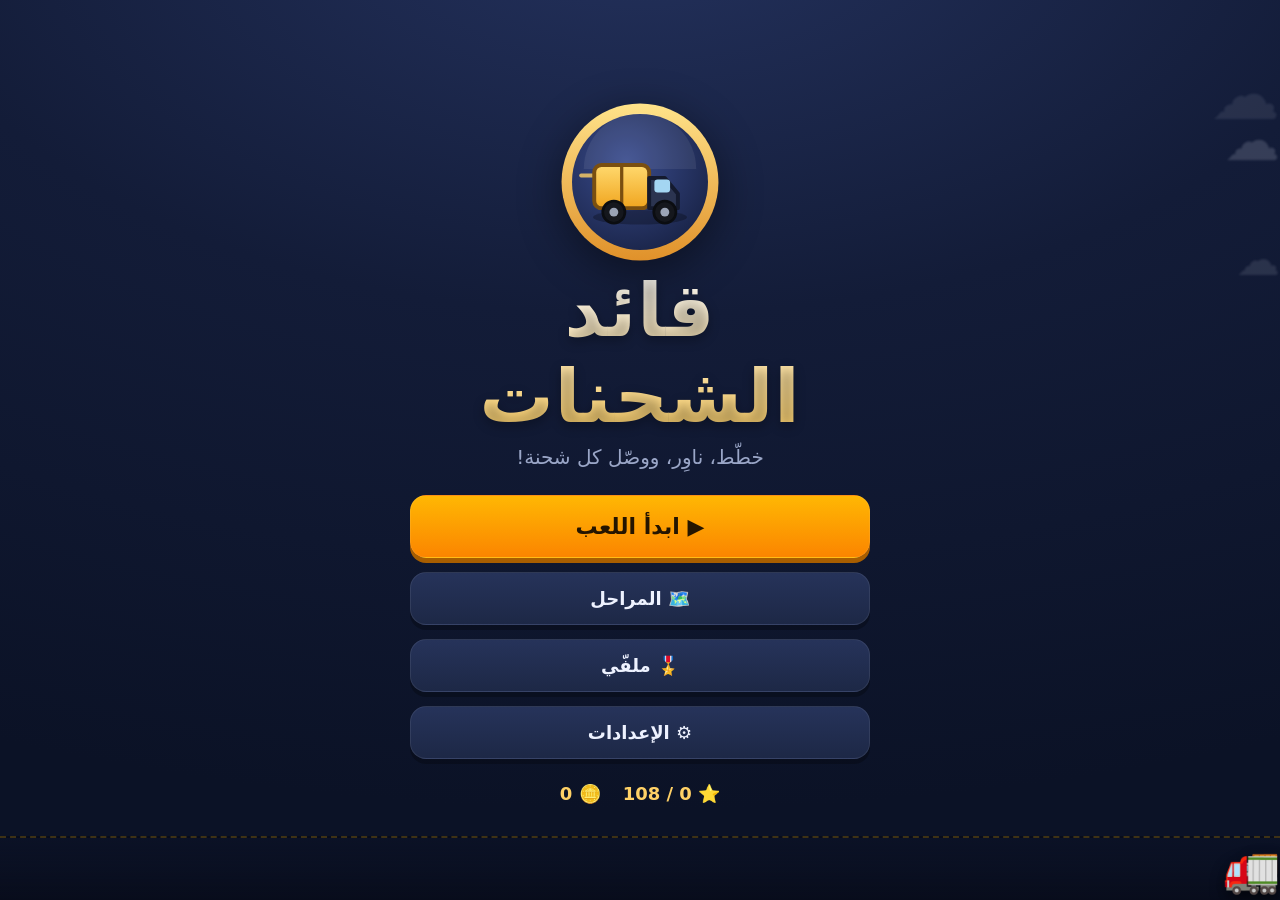
==== index.html @ 73d17e8c "Animate trucks entering garage interior" ====
<!DOCTYPE html>
<html lang="ar" dir="rtl">
<head>
  <meta charset="UTF-8" />
  <meta name="viewport" content="width=device-width, initial-scale=1.0, viewport-fit=cover" />
  <title>قائد الشحنات — Cargo Commander</title>
  <link rel="stylesheet" href="style.css?v=42" />

  <!-- ============================================================
       إحصاءات GoatCounter (زوّار + أحداث اللاعبين) — بدون كوكيز، بدون بيانات شخصية.
       خطوة يدوية واحدة: سجّل مجاناً في https://www.goatcounter.com/
       ثم استبدل  YOURCODE  أدناه برمز موقعك (مثلاً cargojam) — هذا المكان الوحيد.
       لو تُرك YOURCODE فلن يُرسَل أي شيء (يفشل بصمت، لا يضرّ اللعبة).
       ============================================================ -->
  <script data-goatcounter="https://YOURCODE.goatcounter.com/count"
          async src="//gc.zgo.at/count.js"></script>
</head>
<body>
  <audio id="bgm" src="audio/cargo-jam-theme.mp3" preload="none" loop></audio>
  <div id="app">

  <!-- ===================== MAIN MENU ===================== -->
  <section id="menu" class="screen">
    <div class="menu-fx" aria-hidden="true">
      <span class="cloud c1">☁️</span>
      <span class="cloud c2">☁️</span>
      <span class="cloud c3">☁️</span>
      <span class="float f1">📦</span>
      <span class="float f2">🛢️</span>
      <span class="float f3">🪵</span>
      <span class="float f4">⛓️</span>
      <div class="road">
        <span class="truck t1">🚚</span>
        <span class="truck t2">🚛</span>
      </div>
    </div>
    <div class="menu-card">
      <div class="logo">
        <svg class="logo-emblem" viewBox="0 0 130 130" role="img" aria-label="شعار قائد الشحنات">
          <defs>
            <radialGradient id="lgBg" cx="0.4" cy="0.35" r="0.85"><stop offset="0" stop-color="#3a4c8e"/><stop offset="1" stop-color="#131c3a"/></radialGradient>
            <linearGradient id="lgRing" x1="0" y1="0" x2="0" y2="1"><stop offset="0" stop-color="#ffe38a"/><stop offset="1" stop-color="#e0912a"/></linearGradient>
            <linearGradient id="lgBox" x1="0" y1="0" x2="0" y2="1"><stop offset="0" stop-color="#ffd96e"/><stop offset="1" stop-color="#f0a51f"/></linearGradient>
          </defs>
          <circle cx="65" cy="65" r="60" fill="url(#lgRing)"/>
          <circle cx="65" cy="65" r="52" fill="url(#lgBg)"/>
          <path d="M22 55 a43 43 0 0 1 86 0 z" fill="#ffffff" opacity="0.07"/>
          <ellipse cx="65" cy="92" rx="36" ry="5.5" fill="#000" opacity="0.28"/>
          <g stroke-linejoin="round">
            <line x1="20" y1="60" x2="30" y2="60" stroke="#ffd166" stroke-width="3" stroke-linecap="round" opacity="0.8"/>
            <rect x="30" y="52" width="42" height="33" rx="5.5" fill="url(#lgBox)" stroke="#7a4f10" stroke-width="3"/>
            <line x1="51" y1="53" x2="51" y2="84" stroke="#7a4f10" stroke-width="2.5"/>
            <path d="M72 85 V62 h12 l10 12 v11 z" fill="#2b3450" stroke="#141a2e" stroke-width="3"/>
            <rect x="76" y="63" width="12" height="10" rx="2.5" fill="#a4d6f2"/>
            <circle cx="45" cy="88" r="8.5" fill="#15171d" stroke="#0b0d11" stroke-width="2"/><circle cx="45" cy="88" r="3.4" fill="#9aa3b5"/>
            <circle cx="84" cy="88" r="8.5" fill="#15171d" stroke="#0b0d11" stroke-width="2"/><circle cx="84" cy="88" r="3.4" fill="#9aa3b5"/>
          </g>
        </svg>
      </div>
      <h1 class="title">قائد الشحنات</h1>
      <p class="tagline">خطّط، ناوِر، ووصّل كل شحنة!</p>
      <div class="menu-buttons">
        <button class="btn btn-primary big" id="playBtn">▶ ابدأ اللعب</button>
        <button class="btn" id="levelsBtn">🗺️ المراحل</button>
        <button class="btn" id="profileBtn" data-nav="profile">🎖️ ملفّي</button>
        <button class="btn" id="settingsBtn">⚙️ الإعدادات</button>
      </div>
      <div class="menu-stats" data-nav="profile" title="افتح ملفّي">
        <span id="menuStars">⭐ 0 / 90</span>
        <span id="menuCoins">🪙 0</span>
      </div>
    </div>
  </section>

  <!-- ===================== LEVEL SELECT ===================== -->
  <section id="levels" class="screen hidden">
    <header class="bar">
      <button class="icon-btn" data-nav="menu">‹</button>
      <h2>اختر المرحلة</h2>
      <span class="bar-right" id="levelsStars">⭐ 0</span>
    </header>
    <div class="levels-grid" id="levelsGrid"></div>
  </section>

  <!-- ===================== PROFILE ===================== -->
  <section id="profile" class="screen hidden">
    <header class="bar">
      <button class="icon-btn" data-nav="menu">‹</button>
      <h2>ملفّي</h2>
      <span class="bar-right"></span>
    </header>
    <div class="profile-body">
      <div class="profile-hero">
        <div class="pf-glow"></div>
        <div class="pf-sheen"></div>
        <div class="pf-avatar" id="pfAvatar">🚚</div>
        <div class="pf-id">
          <div class="pf-rank" id="pfRank">مبتدئ الشحن</div>
          <div class="pf-rankbar"><span id="pfRankFill"></span></div>
          <div class="pf-next" id="pfNext"></div>
        </div>
      </div>

      <div class="pf-stats">
        <div class="pf-tile"><span class="pf-ic">⭐</span><b id="pfStars">0</b><small>نجوم</small></div>
        <div class="pf-tile"><span class="pf-ic">🪙</span><b id="pfCoins">0</b><small>عملات</small></div>
        <div class="pf-tile"><span class="pf-ic">🚩</span><b id="pfLevels">0</b><small>مراحل</small></div>
        <div class="pf-tile"><span class="pf-ic">🏅</span><b id="pfPerfect">0</b><small>ثلاث نجوم</small></div>
      </div>

      <div class="pf-section-title">🗺️ إتقان المراحل <span class="pf-badgecount" id="pfMasteryCount"></span></div>
      <div class="pf-mastery" id="pfMastery"></div>

      <div class="pf-section-title">🎖️ الأوسمة <span class="pf-badgecount" id="pfBadgeCount"></span></div>
      <div class="pf-badges" id="pfBadges"></div>
    </div>
  </section>

  <!-- ===================== SETTINGS ===================== -->
  <section id="settings" class="screen hidden">
    <header class="bar">
      <button class="icon-btn" data-nav="menu">‹</button>
      <h2>الإعدادات</h2>
      <span class="bar-right"></span>
    </header>
    <div class="settings-body">
      <label class="toggle"><span>🔊 المؤثرات الصوتية</span><input type="checkbox" id="sfxToggle" checked></label>
      <label class="toggle"><span>🎵 الموسيقى</span><input type="checkbox" id="musicToggle" checked></label>
      <button class="btn danger" id="resetBtn">↺ إعادة ضبط التقدّم</button>
      <p class="hint-text">اللعبة تحفظ تقدّمك تلقائياً على هذا الجهاز.</p>
    </div>
  </section>

  <!-- ===================== GAME ===================== -->
  <section id="game" class="screen hidden">
    <header id="topbar">
      <div class="ctrl-cluster">
        <button class="icon-btn" id="pauseBtn" aria-label="إيقاف مؤقّت"><svg class="btn-ic" viewBox="0 0 24 24"><rect x="7" y="5" width="4" height="14" rx="1.6"/><rect x="13" y="5" width="4" height="14" rx="1.6"/></svg></button>
        <button class="icon-btn" id="restartBtn" aria-label="إعادة المرحلة"><svg class="btn-ic stroke" viewBox="0 0 24 24" fill="none" stroke-width="2.3" stroke-linecap="round" stroke-linejoin="round"><path d="M19 12a7 7 0 1 1-2-4.9"/><path d="M19 4v4h-4"/></svg></button>
      </div>
      <div class="stat-card">
        <div class="stat">
          <span class="stat-ic"><svg viewBox="0 0 24 24" fill="none"><path d="M6 3v18" stroke="#ffd166" stroke-width="2.2" stroke-linecap="round"/><path d="M7 4h10.4l-2.1 3.2 2.1 3.3H7z" fill="#ffd166"/></svg></span>
          <span class="stat-text"><span class="stat-label">المرحلة</span><span class="stat-value" id="levelValue">1</span></span>
        </div>
        <div class="stat" id="livesBox">
          <span class="stat-text"><span class="stat-label">القلوب</span><span class="stat-value hearts" id="livesValue"></span></span>
        </div>
        <div class="stat">
          <span class="stat-ic"><svg viewBox="0 0 24 24"><circle cx="12" cy="12" r="9" fill="#ffcf3f" stroke="#c98f16" stroke-width="1.6"/><circle cx="12" cy="12" r="5" fill="none" stroke="#d99f1e" stroke-width="1.4"/><circle cx="9.2" cy="9.2" r="1.5" fill="#fff6d8"/></svg></span>
          <span class="stat-text"><span class="stat-label">العملات</span><span class="stat-value" id="coinsValue">0</span></span>
        </div>
        <div class="stat">
          <span class="stat-ic"><svg viewBox="0 0 24 24"><rect x="2" y="8" width="11" height="8" rx="1.6" fill="#cdd6ea"/><path d="M13 10h4.3l3.2 3.6V16H13z" fill="#9aa6c7"/><rect x="14.3" y="10.8" width="3" height="2.4" rx="0.5" fill="#a4d6f2"/><circle cx="6.2" cy="17" r="2.1" fill="#1b1e2a"/><circle cx="16.8" cy="17" r="2.1" fill="#1b1e2a"/></svg></span>
          <span class="stat-text"><span class="stat-label">المتبقّي</span><span class="stat-value" id="leftValue">0</span></span>
        </div>
      </div>
    </header>
    <div id="stage"><canvas id="board"></canvas></div>
    <footer id="controls" class="tools">
      <button class="tool" id="toolHint" aria-label="تلميح"><span class="tool-ic">💡</span><span class="tool-cost">تلميح</span></button>
      <button class="tool" id="toolRefresh" aria-label="تغيير الطلبات"><span class="tool-ic">🔄</span><span class="tool-cost">🪙25</span></button>
      <button class="tool" id="toolShuffle" aria-label="خلط الساحة"><span class="tool-ic">🔀</span><span class="tool-cost">🪙40</span></button>
      <button class="tool" id="toolEject" aria-label="نقل شاحنة للشارع"><span class="tool-ic">🚀</span><span class="tool-cost">🪙60</span></button>
    </footer>
  </section>

  <!-- ===================== PAUSE OVERLAY ===================== -->
  <div id="pauseOverlay" class="overlay hidden">
    <div class="overlay-card">
      <h1>⏸️ إيقاف مؤقّت</h1>
      <div class="menu-buttons">
        <button class="btn btn-primary" id="resumeBtn">▶ استئناف</button>
        <button class="btn" id="pauseRestartBtn">↻ إعادة المرحلة</button>
        <button class="btn" id="pauseMenuBtn">🏠 القائمة الرئيسية</button>
      </div>
    </div>
  </div>

  <!-- ===================== RESULT OVERLAY ===================== -->
  <div id="resultOverlay" class="overlay hidden">
    <div class="overlay-card">
      <div class="stars" id="resultStars"><span>★</span><span>★</span><span>★</span></div>
      <h1 id="resultTitle">أحسنت!</h1>
      <p id="resultSub"></p>
      <div class="menu-buttons">
        <button class="btn btn-primary" id="nextBtn">▶ التالي</button>
        <button class="btn" id="retryBtn">↻ إعادة</button>
        <button class="btn" id="resultMenuBtn">🏠 القائمة</button>
      </div>
    </div>
  </div>

  <!-- ===================== START (per-level intro) ===================== -->
  <div id="startOverlay" class="overlay hidden">
    <div class="overlay-card">
      <h1 id="startTitle">المرحلة 1</h1>
      <p id="startSub">اسحب الشاحنة المطلوبة إلى رصيف التحميل. الإطار الأخضر = مطلوبة الآن.</p>
      <button class="btn btn-primary big" id="startBtn">ابدأ</button>
    </div>
  </div>

</div>

  <script src="levels.js?v=42"></script>
  <script src="game.js?v=42"></script>
</body>
</html>
---- style.css ----
:root {
  --bg-0:#0e1730; --bg-1:#152b45; --panel:#1d2846; --panel-2:#26335a;
  --off:#39415f;
  --line:rgba(255,255,255,0.08);
  --accent:#ffb703; --accent-2:#fb8500; --accent-d:#241500;
  --text:#eef2ff; --dim:#9aa6c7;
  --good:#2ec27e; --bad:#ff4d5e; --gold:#ffd166;
}
* { box-sizing:border-box; margin:0; padding:0; -webkit-tap-highlight-color:transparent; }
html,body { height:100%; font-family:"Segoe UI",Tahoma,system-ui,sans-serif; color:var(--text); overflow:hidden; user-select:none; }
body { background:radial-gradient(130% 100% at 50% -10%, #24325e 0%, #131c38 45%, #0b1226 100%); }

#app { position:fixed; inset:0; display:flex; align-items:center; justify-content:center; }

/* ---------- screens ---------- */
.screen { position:absolute; inset:0; display:flex; flex-direction:column; align-items:center; justify-content:center; padding:16px; }
.screen.hidden { display:none; }

/* ---------- buttons ---------- */
.btn {
  font-family:inherit; font-size:18px; font-weight:800; color:var(--text);
  background:linear-gradient(180deg,var(--panel-2),var(--panel));
  border:1px solid var(--line); border-radius:16px; padding:15px 22px; cursor:pointer;
  transition:transform .07s ease, filter .15s ease; box-shadow:0 5px 0 rgba(0,0,0,0.25);
}
.btn:hover{ filter:brightness(1.12); }
.btn:active{ transform:translateY(3px); box-shadow:0 2px 0 rgba(0,0,0,0.25); }
.btn-primary{ background:linear-gradient(180deg,var(--accent),var(--accent-2)); color:var(--accent-d); box-shadow:0 5px 0 #a85e00; }
.btn-primary:active{ box-shadow:0 2px 0 #a85e00; }
.btn.big{ font-size:22px; padding:18px 30px; }
.btn-ghost{ background:rgba(255,255,255,0.05); box-shadow:none; }
.btn.danger{ background:linear-gradient(180deg,#e0453a,#b5342b); box-shadow:0 5px 0 #7c231c; }
.icon-btn{ font-size:26px; font-weight:800; background:rgba(255,255,255,0.07); border:1px solid var(--line); color:var(--text);
  width:48px; height:48px; border-radius:14px; cursor:pointer; line-height:1; }
.icon-btn:active{ transform:translateY(2px); }

/* ---------- main menu ---------- */
.menu-card{ position:relative; z-index:2; text-align:center; max-width:460px; width:100%; animation:pop .35s cubic-bezier(.2,1.3,.4,1); }

/* animated ambient backdrop — a living depot behind the title */
.menu-fx{ position:absolute; inset:0; overflow:hidden; pointer-events:none; z-index:0; }
.menu-fx .cloud{ position:absolute; font-size:44px; opacity:.16; filter:blur(1px); animation:drift linear infinite; }
.menu-fx .c1{ top:12%; animation-duration:46s; font-size:56px; }
.menu-fx .c2{ top:26%; animation-duration:64s; animation-delay:-20s; opacity:.11; }
.menu-fx .c3{ top:6%;  animation-duration:80s; animation-delay:-46s; font-size:70px; opacity:.09; }
.menu-fx .float{ position:absolute; bottom:-40px; font-size:30px; opacity:0; animation:rise linear infinite; filter:drop-shadow(0 4px 8px rgba(0,0,0,.4)); }
.menu-fx .f1{ left:14%; animation-duration:15s; }
.menu-fx .f2{ left:38%; animation-duration:19s; animation-delay:-6s; }
.menu-fx .f3{ left:64%; animation-duration:17s; animation-delay:-11s; }
.menu-fx .f4{ left:84%; animation-duration:21s; animation-delay:-3s; }
.menu-fx .road{ position:absolute; left:0; right:0; bottom:0; height:64px;
  background:linear-gradient(180deg, rgba(10,15,32,0) 0%, rgba(10,15,32,.55) 45%, rgba(8,12,26,.85) 100%);
  border-top:2px dashed rgba(255,183,3,.22); }
.menu-fx .truck{ position:absolute; bottom:8px; font-size:40px; filter:drop-shadow(0 6px 8px rgba(0,0,0,.45));
  animation:drive linear infinite; }
.menu-fx .t1{ animation-duration:9s; }
.menu-fx .t2{ animation-duration:13s; animation-delay:-5s; font-size:46px; bottom:4px; }

@keyframes drift{ from{ transform:translateX(-90px); } to{ transform:translateX(calc(100vw + 90px)); } }
@keyframes rise{ 0%{ transform:translateY(0) rotate(0); opacity:0; } 12%{ opacity:.5; } 88%{ opacity:.5; } 100%{ transform:translateY(-82vh) rotate(28deg); opacity:0; } }
@keyframes drive{ from{ transform:translateX(-70px) scaleX(-1); } to{ transform:translateX(calc(100vw + 70px)) scaleX(-1); } }
@media (prefers-reduced-motion:reduce){ .menu-fx{ display:none; } }

.logo{ font-size:clamp(70px,14vw,120px); filter:drop-shadow(0 10px 22px rgba(0,0,0,.45)); }
.logo-emblem{ width:clamp(112px,24vw,170px); height:auto; display:block; margin:0 auto; animation:logofloat 3.8s ease-in-out infinite; }
@keyframes logofloat{ 50%{ transform:translateY(-6px); } }
@media (prefers-reduced-motion:reduce){ .logo-emblem{ animation:none; } }
.title{ font-size:clamp(40px,9vw,74px); font-weight:900; letter-spacing:1px;
  background:linear-gradient(180deg,#fff,#ffd166); -webkit-background-clip:text; background-clip:text; color:transparent;
  text-shadow:0 4px 12px rgba(0,0,0,.3); }
.tagline{ color:var(--dim); font-size:clamp(15px,3.4vw,20px); margin:6px 0 26px; }
.menu-buttons{ display:flex; flex-direction:column; gap:14px; align-items:stretch; }
.menu-stats{ display:flex; justify-content:center; gap:22px; margin-top:24px; color:var(--gold); font-weight:800; font-size:18px; }

/* ---------- top bar (level select / settings) ---------- */
.bar{ display:flex; align-items:center; justify-content:space-between; width:100%; max-width:820px; margin-bottom:18px; gap:12px; }
.bar h2{ font-size:26px; font-weight:900; }
.bar-right{ min-width:48px; text-align:left; color:var(--gold); font-weight:800; }

/* ---------- level select ---------- */
.levels-grid{ display:grid; grid-template-columns:repeat(auto-fill,minmax(96px,1fr)); gap:14px;
  width:100%; max-width:820px; overflow-y:auto; padding:6px; align-content:start; max-height:78vh; }
.lvl{ aspect-ratio:1; border-radius:18px; border:1px solid var(--line); cursor:pointer;
  background:linear-gradient(180deg,var(--panel-2),var(--panel)); box-shadow:0 4px 0 rgba(0,0,0,.25);
  display:flex; flex-direction:column; align-items:center; justify-content:center; gap:4px; position:relative; transition:transform .07s; }
.lvl:active{ transform:translateY(3px); }
.lvl .num{ font-size:28px; font-weight:900; }
.lvl .lvl-stars{ font-size:13px; letter-spacing:1px; color:var(--gold); height:14px; }
.lvl.locked{ filter:grayscale(.7) brightness(.6); cursor:not-allowed; }
.lvl.locked::after{ content:"🔒"; position:absolute; font-size:26px; }
.lvl.locked .num,.lvl.locked .lvl-stars{ opacity:0; }
.lvl.current{ outline:3px solid var(--accent); }
.lvl.test{ border-color:color-mix(in srgb,var(--accent) 55%, var(--line)); background:linear-gradient(180deg,color-mix(in srgb,var(--accent) 12%, var(--panel-2)),var(--panel)); }
.lvl.test .lvl-stars{ font-size:15px; }

/* ---------- profile / player card ---------- */
.menu-stats[data-nav]{ cursor:pointer; transition:filter .15s; }
.menu-stats[data-nav]:hover{ filter:brightness(1.25); }

.profile-body{ width:100%; max-width:600px; max-height:82vh; overflow-y:auto; padding:4px 4px 24px;
  display:flex; flex-direction:column; gap:16px; }

.profile-hero{ position:relative; overflow:hidden; border-radius:24px; padding:20px 22px; display:flex; align-items:center; gap:18px;
  background:linear-gradient(135deg,#2b3670,#1a2247 70%);
  border:1px solid rgba(255,209,102,.28);
  box-shadow:0 14px 44px rgba(0,0,0,.45), inset 0 1px 0 rgba(255,255,255,.07);
  animation:pop .35s cubic-bezier(.2,1.3,.4,1); }
.pf-glow{ position:absolute; inset:0; pointer-events:none;
  background:radial-gradient(140px 140px at 16% 22%, rgba(255,183,3,.28), transparent 68%); }
.pf-sheen{ position:absolute; top:-60%; bottom:-60%; width:60px; left:-80px; pointer-events:none;
  background:linear-gradient(90deg, transparent, rgba(255,255,255,.14), transparent);
  transform:skewX(-18deg); animation:sheen 5.5s ease-in-out infinite; }
@keyframes sheen{ 0%,100%{ left:-80px; } 55%,100%{ left:120%; } }

.pf-avatar{ position:relative; z-index:1; flex:none; width:82px; height:82px; border-radius:50%;
  display:flex; align-items:center; justify-content:center; font-size:44px;
  background:radial-gradient(circle at 34% 28%, #3d4d8c, #1c2448);
  border:3px solid var(--gold);
  box-shadow:0 0 26px rgba(255,209,102,.42), inset 0 2px 8px rgba(0,0,0,.45);
  animation:bobble 3.2s ease-in-out infinite; }
@keyframes bobble{ 50%{ transform:translateY(-5px); } }
.pf-id{ position:relative; z-index:1; flex:1; min-width:0; }
.pf-rank{ font-size:clamp(20px,5.4vw,27px); font-weight:900; line-height:1.15;
  background:linear-gradient(180deg,#fff,#ffd166); -webkit-background-clip:text; background-clip:text; color:transparent; }
.pf-rankbar{ height:11px; border-radius:7px; background:rgba(0,0,0,.38); margin:11px 0 7px; overflow:hidden;
  box-shadow:inset 0 1px 3px rgba(0,0,0,.4); }
.pf-rankbar span{ display:block; height:100%; width:0; border-radius:7px;
  background:linear-gradient(90deg,var(--accent-2),var(--gold));
  box-shadow:0 0 12px rgba(255,209,102,.7); transition:width .7s cubic-bezier(.2,1,.3,1); }
.pf-next{ font-size:13px; color:var(--dim); }

.pf-stats{ display:grid; grid-template-columns:repeat(4,1fr); gap:10px; }
.pf-tile{ background:linear-gradient(180deg,var(--panel-2),var(--panel)); border:1px solid var(--line);
  border-radius:16px; padding:13px 4px; text-align:center; box-shadow:0 4px 0 rgba(0,0,0,.22); }
.pf-tile .pf-ic{ font-size:23px; display:block; line-height:1; }
.pf-tile b{ display:block; font-size:24px; font-weight:900; margin-top:3px; }
.pf-tile small{ color:var(--dim); font-size:11px; }

.pf-section-title{ font-size:16px; font-weight:800; color:var(--gold); margin:2px 2px -4px;
  display:flex; align-items:center; gap:8px; }
.pf-badgecount{ color:var(--dim); font-size:13px; font-weight:700; }

.pf-mastery{ display:grid; grid-template-columns:repeat(10,1fr); gap:5px; }
.pf-cell{ aspect-ratio:1; border-radius:7px; display:flex; align-items:center; justify-content:center;
  font-size:11px; font-weight:800; background:var(--off); color:var(--dim); border:1px solid var(--line); }
.pf-cell.locked{ opacity:.32; }
.pf-cell.open{ background:var(--panel-2); color:var(--text); }
.pf-cell.s1{ background:linear-gradient(180deg,#cd8944,#9c5f27); color:#fff; font-size:9px; letter-spacing:-1px; }
.pf-cell.s2{ background:linear-gradient(180deg,#cbd4df,#8a97ab); color:#1c2338; font-size:9px; letter-spacing:-1px; }
.pf-cell.s3{ background:linear-gradient(180deg,#ffd94a,#f0a713); color:#5a3b00; font-size:9px; letter-spacing:-1px;
  box-shadow:0 0 10px rgba(255,209,102,.55); }

.pf-badges{ display:grid; grid-template-columns:repeat(auto-fill,minmax(98px,1fr)); gap:10px; }
.pf-badge{ text-align:center; border-radius:16px; padding:14px 8px; border:1px solid var(--line);
  background:var(--panel); filter:grayscale(.85) brightness(.68); opacity:.72; }
.pf-badge.got{ filter:none; opacity:1;
  background:linear-gradient(180deg,color-mix(in srgb,var(--gold) 12%,var(--panel-2)),var(--panel));
  border-color:rgba(255,209,102,.42); box-shadow:0 6px 20px rgba(255,183,3,.16), inset 0 1px 0 rgba(255,255,255,.06); }
.pf-badge .pf-b-ic{ font-size:34px; display:block; line-height:1; }
.pf-badge.got .pf-b-ic{ filter:drop-shadow(0 3px 9px rgba(255,183,3,.5)); animation:badgePop .45s backwards; }
.pf-badge b{ display:block; font-size:13px; margin-top:7px; }
.pf-badge small{ display:block; color:var(--dim); font-size:10.5px; margin-top:3px; line-height:1.35; }
@keyframes badgePop{ from{ transform:scale(0) rotate(-30deg); } }

/* ---------- settings ---------- */
.settings-body{ width:100%; max-width:460px; display:flex; flex-direction:column; gap:16px; }
.toggle{ display:flex; align-items:center; justify-content:space-between; background:var(--panel); border:1px solid var(--line);
  border-radius:14px; padding:16px 18px; font-size:18px; font-weight:700; cursor:pointer; }
.toggle input{ width:52px; height:30px; -webkit-appearance:none; appearance:none; background:var(--off); border-radius:20px; position:relative; cursor:pointer; outline:none; }
.toggle input:checked{ background:var(--good); }
.toggle input::before{ content:""; position:absolute; width:24px; height:24px; border-radius:50%; background:#fff; top:3px; right:3px; transition:.2s; }
.toggle input:checked::before{ right:25px; }
.hint-text{ color:var(--dim); font-size:14px; text-align:center; }

/* ---------- game screen ---------- */
#game{ padding:10px; gap:10px; justify-content:flex-start; }
#topbar{ display:flex; align-items:center; gap:8px; width:100%; max-width:980px; }
.ctrl-cluster{ display:flex; gap:6px; flex:none; }
.stat-card{ flex:1; display:flex; align-items:stretch; overflow:hidden;
  background:linear-gradient(180deg,var(--panel-2),var(--panel)); border:1px solid var(--line);
  border-radius:14px; box-shadow:0 4px 0 rgba(0,0,0,.22); }
.stat{ flex:1; display:flex; align-items:center; justify-content:center; gap:8px; padding:8px 6px; }
.stat + .stat{ border-inline-start:1px solid var(--line); }
.stat-ic{ flex:none; width:24px; height:24px; }
.stat-ic svg{ width:100%; height:100%; display:block; }
.stat-text{ display:flex; flex-direction:column; align-items:flex-start; line-height:1.1; min-width:0; }
.stat-label{ font-size:11px; color:var(--dim); white-space:nowrap; }
.stat-value{ font-size:21px; font-weight:900; white-space:nowrap; }
.stat-value.hearts{ display:flex; gap:2px; align-items:center; }
.hrt{ width:18px; height:18px; }
.hrt path{ fill:var(--bad); }
.hrt.empty path{ fill:#39415f; }
.hearts .hx{ font-size:18px; font-weight:900; }
#livesBox.low .hrt path{ animation:heartpulse .7s ease-in-out infinite; }
@keyframes heartpulse{ 50%{ opacity:.35; } }
.btn-ic{ width:24px; height:24px; fill:var(--text); }
.btn-ic.stroke{ fill:none; stroke:var(--text); }
.icon-btn{ display:flex; align-items:center; justify-content:center; }
#timerBox.warning .stat-value{ color:var(--bad); }
#stage{ flex:1; width:100%; display:flex; align-items:center; justify-content:center; min-height:0; }
#board{ border-radius:20px; box-shadow:0 18px 50px rgba(0,0,0,.5); touch-action:none; max-width:100%; max-height:100%; }
#controls{ display:flex; gap:10px; width:100%; max-width:520px; justify-content:center; }
#controls .btn{ flex:1; max-width:240px; }
#controls.tools{ max-width:600px; gap:8px; }
.tool{ flex:1; max-width:150px; display:flex; flex-direction:column; align-items:center; gap:2px;
  padding:9px 4px; border-radius:14px; font-family:inherit; color:var(--text); cursor:pointer;
  background:linear-gradient(180deg,var(--panel-2),var(--panel)); border:1px solid var(--line);
  box-shadow:0 4px 0 rgba(0,0,0,.22); transition:transform .07s ease, filter .15s ease; }
.tool:active{ transform:translateY(3px); box-shadow:0 1px 0 rgba(0,0,0,.22); }
.tool .tool-ic{ font-size:24px; line-height:1; }
.tool .tool-cost{ font-size:12px; font-weight:800; color:var(--gold); white-space:nowrap; }
.tool.cant{ filter:grayscale(.7) brightness(.62); }
.tool.armed{ border-color:var(--accent); box-shadow:0 0 0 2px var(--accent), 0 4px 0 rgba(0,0,0,.22); }

/* ---------- overlays ---------- */
.overlay{ position:fixed; inset:0; background:rgba(6,10,25,.8); backdrop-filter:blur(6px);
  display:flex; align-items:center; justify-content:center; z-index:30; }
.overlay.hidden{ display:none; }
.overlay-card{ background:linear-gradient(180deg,var(--panel-2),var(--panel)); border:1px solid var(--line);
  border-radius:26px; padding:30px 26px; text-align:center; max-width:400px; width:88%;
  box-shadow:0 24px 70px rgba(0,0,0,.55); animation:pop .3s cubic-bezier(.2,1.3,.4,1); }
.overlay-card h1{ font-size:30px; margin-bottom:10px; }
.overlay-card p{ color:var(--dim); font-size:16px; line-height:1.6; margin-bottom:22px; }
.overlay-card .menu-buttons{ margin-top:8px; }
.stars{ display:flex; justify-content:center; gap:10px; margin-bottom:12px; font-size:46px; }
.stars span{ color:var(--off); transition:transform .3s, color .3s; }
.stars span.on{ color:var(--gold); text-shadow:0 0 18px rgba(255,209,102,.6); animation:star-pop .4s backwards; }
.stars span.on:nth-child(2){ animation-delay:.12s; }
.stars span.on:nth-child(3){ animation-delay:.24s; }

@keyframes pop{ from{ transform:scale(.85); opacity:0; } }
@keyframes star-pop{ from{ transform:scale(0) rotate(-40deg); } }

@media (min-width:820px){
  #topbar,#controls{ max-width:1100px; }
  .stat-value{ font-size:26px; }
}

/* ---------- phones: compact chrome so the board gets the room ---------- */
@media (max-width:560px){
  #game{ padding:6px; gap:6px; }
  #topbar{ gap:5px; }
  .stat{ padding:5px 3px; border-radius:10px; gap:5px; }
  .stat-label{ font-size:9px; }
  .stat-value{ font-size:16px; }
  .stat-ic{ width:19px; height:19px; }
  .hrt{ width:15px; height:15px; }
  .icon-btn{ width:40px; height:40px; border-radius:11px; }
  .btn-ic{ width:20px; height:20px; }
  #controls{ gap:8px; }
  #controls .btn{ font-size:15px; padding:11px 8px; border-radius:12px; }
  .tool{ padding:6px 2px; border-radius:11px; }
  .tool .tool-ic{ font-size:20px; }
  .tool .tool-cost{ font-size:10px; }
  .levels-grid{ grid-template-columns:repeat(auto-fill,minmax(72px,1fr)); gap:10px; }
  .lvl .num{ font-size:22px; }
  .overlay-card{ padding:24px 18px; border-radius:20px; }
  .overlay-card h1{ font-size:24px; }
  .stars{ font-size:38px; }
  .profile-hero{ padding:16px; gap:14px; }
  .pf-avatar{ width:66px; height:66px; font-size:36px; }
  .pf-tile b{ font-size:20px; }
  .pf-badges{ grid-template-columns:repeat(auto-fill,minmax(84px,1fr)); gap:8px; }
  .pf-badge .pf-b-ic{ font-size:28px; }
}
/* landscape phones: keep the board visible */
@media (max-height:520px){
  #game{ padding:4px; gap:4px; }
  .stat-label{ display:none; }
  .stat-value{ font-size:14px; }
  #controls .btn{ padding:8px; font-size:13px; }
}

/* ---------- tool name labels ---------- */
.tool .tool-name{ font-size:11px; font-weight:800; color:var(--text); white-space:nowrap; line-height:1; }
.tool .tool-cost.free{ color:var(--good); }
@media (max-width:560px){ .tool .tool-name{ font-size:9.5px; } }

/* ---------- how-to-play overlay ---------- */
.help-card{ max-width:440px; text-align:right; }
.help-card h1{ text-align:center; }
.help-body{ display:flex; flex-direction:column; gap:11px; margin:8px 0 20px; max-height:58vh; overflow-y:auto; padding:2px; }
.help-goal{ color:var(--text)!important; font-weight:800; font-size:15px!important; margin:0 0 2px!important; text-align:center; }
.help-row{ display:flex; gap:10px; align-items:flex-start; font-size:13.5px; color:var(--dim); line-height:1.5; }
.help-row b{ color:var(--text); }
.help-ic{ flex:none; font-size:20px; line-height:1.2; width:26px; text-align:center; }
.help-legend{ flex:none; width:26px; height:21px; border-radius:6px; display:flex; align-items:center; justify-content:center; font-size:13px; font-weight:900; }
.help-legend.green{ border:3px solid var(--good); color:var(--good); }
.help-legend.white{ border:2px dashed rgba(255,255,255,.6); }
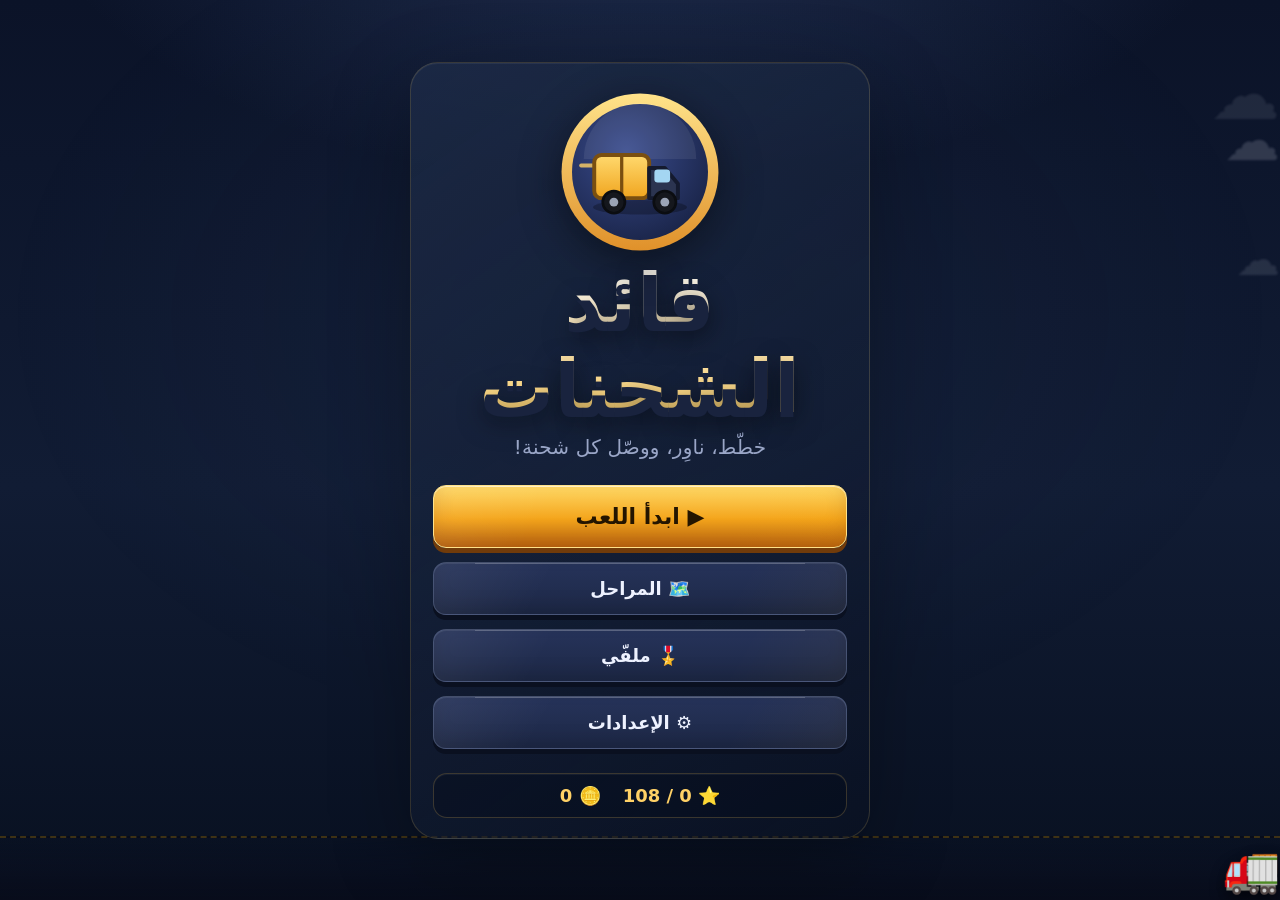
==== commit 3bb918a7: "Unify cargo depot UI theme" ====
--- a/index.html
+++ b/index.html
@@ -4,7 +4,7 @@
   <meta charset="UTF-8" />
   <meta name="viewport" content="width=device-width, initial-scale=1.0, viewport-fit=cover" />
   <title>قائد الشحنات — Cargo Commander</title>
-  <link rel="stylesheet" href="style.css?v=42" />
+  <link rel="stylesheet" href="style.css?v=46" />
 
   <!-- ============================================================
        إحصاءات GoatCounter (زوّار + أحداث اللاعبين) — بدون كوكيز، بدون بيانات شخصية.
@@ -148,7 +148,7 @@
         </div>
         <div class="stat">
           <span class="stat-ic"><svg viewBox="0 0 24 24"><circle cx="12" cy="12" r="9" fill="#ffcf3f" stroke="#c98f16" stroke-width="1.6"/><circle cx="12" cy="12" r="5" fill="none" stroke="#d99f1e" stroke-width="1.4"/><circle cx="9.2" cy="9.2" r="1.5" fill="#fff6d8"/></svg></span>
-          <span class="stat-text"><span class="stat-label">العملات</span><span class="stat-value" id="coinsValue">0</span></span>
+          <span class="stat-text"><span class="stat-label">عملات الدور</span><span class="stat-value" id="coinsValue">0</span><span class="stat-wallet">الإجمالي: <b id="walletValue">0</b></span></span>
         </div>
         <div class="stat">
           <span class="stat-ic"><svg viewBox="0 0 24 24"><rect x="2" y="8" width="11" height="8" rx="1.6" fill="#cdd6ea"/><path d="M13 10h4.3l3.2 3.6V16H13z" fill="#9aa6c7"/><rect x="14.3" y="10.8" width="3" height="2.4" rx="0.5" fill="#a4d6f2"/><circle cx="6.2" cy="17" r="2.1" fill="#1b1e2a"/><circle cx="16.8" cy="17" r="2.1" fill="#1b1e2a"/></svg></span>
@@ -183,6 +183,11 @@
       <div class="stars" id="resultStars"><span>★</span><span>★</span><span>★</span></div>
       <h1 id="resultTitle">أحسنت!</h1>
       <p id="resultSub"></p>
+      <div class="coin-transfer" id="coinTransfer">
+        <div class="coin-step"><span>نتيجة الدور</span><strong id="roundCoins">+0</strong></div>
+        <span class="coin-arrow">→</span>
+        <div class="coin-step"><span>الإجمالي</span><strong id="totalCoins">0</strong></div>
+      </div>
       <div class="menu-buttons">
         <button class="btn btn-primary" id="nextBtn">▶ التالي</button>
         <button class="btn" id="retryBtn">↻ إعادة</button>
@@ -202,7 +207,7 @@
 
 </div>
 
-  <script src="levels.js?v=42"></script>
-  <script src="game.js?v=42"></script>
+  <script src="levels.js?v=46"></script>
+  <script src="game.js?v=46"></script>
 </body>
 </html>
--- a/style.css
+++ b/style.css
@@ -186,6 +186,8 @@
 .stat-text{ display:flex; flex-direction:column; align-items:flex-start; line-height:1.1; min-width:0; }
 .stat-label{ font-size:11px; color:var(--dim); white-space:nowrap; }
 .stat-value{ font-size:21px; font-weight:900; white-space:nowrap; }
+.stat-wallet{ display:block; color:var(--dim); font-size:10px; line-height:1.1; margin-top:3px; white-space:nowrap; }
+.stat-wallet b{ color:var(--gold); font-weight:900; }
 .stat-value.hearts{ display:flex; gap:2px; align-items:center; }
 .hrt{ width:18px; height:18px; }
 .hrt path{ fill:var(--bad); }
@@ -227,6 +229,12 @@
 .stars span.on{ color:var(--gold); text-shadow:0 0 18px rgba(255,209,102,.6); animation:star-pop .4s backwards; }
 .stars span.on:nth-child(2){ animation-delay:.12s; }
 .stars span.on:nth-child(3){ animation-delay:.24s; }
+.coin-transfer{ display:flex; align-items:center; justify-content:center; gap:14px; margin:4px 0 20px; padding:12px 10px; border:1px solid rgba(255,209,102,.25); border-radius:16px; background:rgba(10,16,34,.32); }
+.coin-step{ display:flex; flex-direction:column; gap:3px; min-width:92px; }
+.coin-step span{ color:var(--dim); font-size:12px; }
+.coin-step strong{ color:var(--gold); font-size:22px; font-weight:900; }
+.coin-arrow{ color:var(--accent); font-size:24px; font-weight:900; }
+.coin-transfer.hidden{ display:none; }
 
 @keyframes pop{ from{ transform:scale(.85); opacity:0; } }
 @keyframes star-pop{ from{ transform:scale(0) rotate(-40deg); } }
@@ -271,19 +279,56 @@
   #controls .btn{ padding:8px; font-size:13px; }
 }
 
-/* ---------- tool name labels ---------- */
-.tool .tool-name{ font-size:11px; font-weight:800; color:var(--text); white-space:nowrap; line-height:1; }
-.tool .tool-cost.free{ color:var(--good); }
-@media (max-width:560px){ .tool .tool-name{ font-size:9.5px; } }
-
-/* ---------- how-to-play overlay ---------- */
-.help-card{ max-width:440px; text-align:right; }
-.help-card h1{ text-align:center; }
-.help-body{ display:flex; flex-direction:column; gap:11px; margin:8px 0 20px; max-height:58vh; overflow-y:auto; padding:2px; }
-.help-goal{ color:var(--text)!important; font-weight:800; font-size:15px!important; margin:0 0 2px!important; text-align:center; }
-.help-row{ display:flex; gap:10px; align-items:flex-start; font-size:13.5px; color:var(--dim); line-height:1.5; }
-.help-row b{ color:var(--text); }
-.help-ic{ flex:none; font-size:20px; line-height:1.2; width:26px; text-align:center; }
-.help-legend{ flex:none; width:26px; height:21px; border-radius:6px; display:flex; align-items:center; justify-content:center; font-size:13px; font-weight:900; }
-.help-legend.green{ border:3px solid var(--good); color:var(--good); }
-.help-legend.white{ border:2px dashed rgba(255,255,255,.6); }
+/* ---------- Cargo depot visual theme pass ---------- */
+:root{
+  --metal-0:#101827; --metal-1:#1c2940; --metal-2:#2d3b55;
+  --steel-edge:rgba(201,214,234,.22); --gold-glow:rgba(255,183,3,.24);
+}
+body{ background:
+  radial-gradient(900px 500px at 50% -18%,rgba(68,92,146,.42),transparent 70%),
+  linear-gradient(180deg,#0b1328 0%,#111c34 54%,#081020 100%); }
+.screen{ background:radial-gradient(900px 620px at 50% 35%,rgba(43,61,96,.16),transparent 70%); }
+.btn,.icon-btn,.tool,.lvl{ position:relative; overflow:hidden; border-color:var(--steel-edge); }
+.btn::before,.tool::before,.lvl::before,.icon-btn::before{ content:""; position:absolute; inset:0; pointer-events:none; background:linear-gradient(120deg,rgba(255,255,255,.09),transparent 28%,transparent 72%,rgba(255,183,3,.06)); opacity:.7; }
+.btn::after,.tool::after{ content:""; position:absolute; left:10%; right:10%; top:0; height:1px; background:rgba(255,255,255,.18); pointer-events:none; }
+.btn{ border-radius:13px; box-shadow:0 5px 0 #0a1020, inset 0 1px 0 rgba(255,255,255,.08), inset 0 -8px 18px rgba(0,0,0,.12); }
+.btn:hover,.tool:hover,.lvl:hover{ filter:brightness(1.14) saturate(1.08); border-color:rgba(255,209,102,.42); }
+.btn-primary{ background:linear-gradient(180deg,#ffd966 0%,#f4a51c 54%,#bc6710 100%); border-color:#ffe28a; box-shadow:0 5px 0 #713b0a, inset 0 1px 0 rgba(255,255,255,.55), inset 0 -10px 20px rgba(111,44,0,.17); }
+.btn-primary:hover{ filter:brightness(1.08) saturate(1.12); }
+.icon-btn{ background:linear-gradient(180deg,#33435f,#1a263d); box-shadow:0 4px 0 #0a1020, inset 0 1px 0 rgba(255,255,255,.12); }
+.menu-card{ padding:24px 22px 20px; border:1px solid rgba(255,209,102,.16); border-radius:28px; background:linear-gradient(145deg,rgba(30,44,72,.78),rgba(10,17,34,.54)); box-shadow:0 24px 80px rgba(0,0,0,.28), inset 0 1px 0 rgba(255,255,255,.06); }
+.title{ text-shadow:0 5px 0 #19233e,0 10px 26px rgba(0,0,0,.55); }
+.tagline{ letter-spacing:.2px; }
+.menu-stats{ padding:11px 18px; border:1px solid rgba(255,209,102,.2); border-radius:14px; background:rgba(5,11,25,.34); box-shadow:inset 0 1px 0 rgba(255,255,255,.05); }
+.bar{ padding:12px 16px; border:1px solid var(--steel-edge); border-radius:16px; background:linear-gradient(180deg,rgba(45,59,85,.92),rgba(18,28,49,.94)); box-shadow:0 7px 0 rgba(0,0,0,.25), inset 0 1px 0 rgba(255,255,255,.09); }
+.bar h2{ text-shadow:0 2px 0 #0a1020; }
+.levels-grid{ padding:12px; border:1px solid rgba(201,214,234,.14); border-radius:20px; background:rgba(8,15,30,.4); box-shadow:inset 0 1px 0 rgba(255,255,255,.05); }
+.lvl{ border-radius:14px; background:linear-gradient(155deg,#344563,#1a2942 62%,#111b30); box-shadow:0 5px 0 #09101f, inset 0 1px 0 rgba(255,255,255,.12); }
+.lvl .num{ color:#f5f7ff; text-shadow:0 2px 0 #10182b; }
+.lvl.current{ outline:2px solid var(--gold); box-shadow:0 0 0 4px rgba(255,183,3,.13),0 5px 0 #09101f; }
+.lvl.test{ background:linear-gradient(155deg,#554b37,#2c3040 62%,#151d30); }
+.stat-card{ background:linear-gradient(180deg,#2e3e5d,#17243c); border-color:rgba(201,214,234,.24); box-shadow:0 5px 0 #09101f, inset 0 1px 0 rgba(255,255,255,.1), inset 0 -14px 22px rgba(0,0,0,.1); }
+.stat{ position:relative; }
+.stat + .stat{ border-inline-start-color:rgba(201,214,234,.18); }
+.stat-label{ color:#b4c0d9; text-transform:none; }
+.stat-value{ text-shadow:0 2px 0 #0b1222; }
+.tool{ background:linear-gradient(180deg,#344664,#1a2943 66%,#111b30); border-color:rgba(201,214,234,.2); box-shadow:0 5px 0 #09101f, inset 0 1px 0 rgba(255,255,255,.1); }
+.tool .tool-ic{ filter:drop-shadow(0 2px 2px rgba(0,0,0,.45)); }
+.overlay{ background:rgba(3,8,20,.84); }
+.overlay-card{ background:linear-gradient(155deg,#30415f,#17243e 66%,#10192d); border-color:rgba(255,209,102,.3); box-shadow:0 26px 80px rgba(0,0,0,.65), inset 0 1px 0 rgba(255,255,255,.1); }
+.overlay-card h1{ text-shadow:0 3px 0 #0b1222; }
+.toggle{ background:linear-gradient(155deg,#30415f,#17243e); border-color:var(--steel-edge); box-shadow:0 4px 0 #09101f, inset 0 1px 0 rgba(255,255,255,.08); }
+button:focus-visible,.lvl:focus-visible{ outline:3px solid var(--gold); outline-offset:3px; }
+@media (max-width:560px){
+  .menu-card{ padding:18px 14px 16px; border-radius:22px; }
+  .bar{ padding:9px 10px; }
+  .stat-card{ border-radius:12px; }
+  .stat{ padding:6px 3px; gap:4px; }
+  .stat-ic{ width:19px; height:19px; }
+  .stat-label{ font-size:9px; }
+  .stat-value{ font-size:18px; }
+  .stat-wallet{ font-size:8px; }
+  .coin-transfer{ gap:7px; padding:10px 6px; }
+  .coin-step{ min-width:76px; }
+  .coin-step strong{ font-size:19px; }
+}
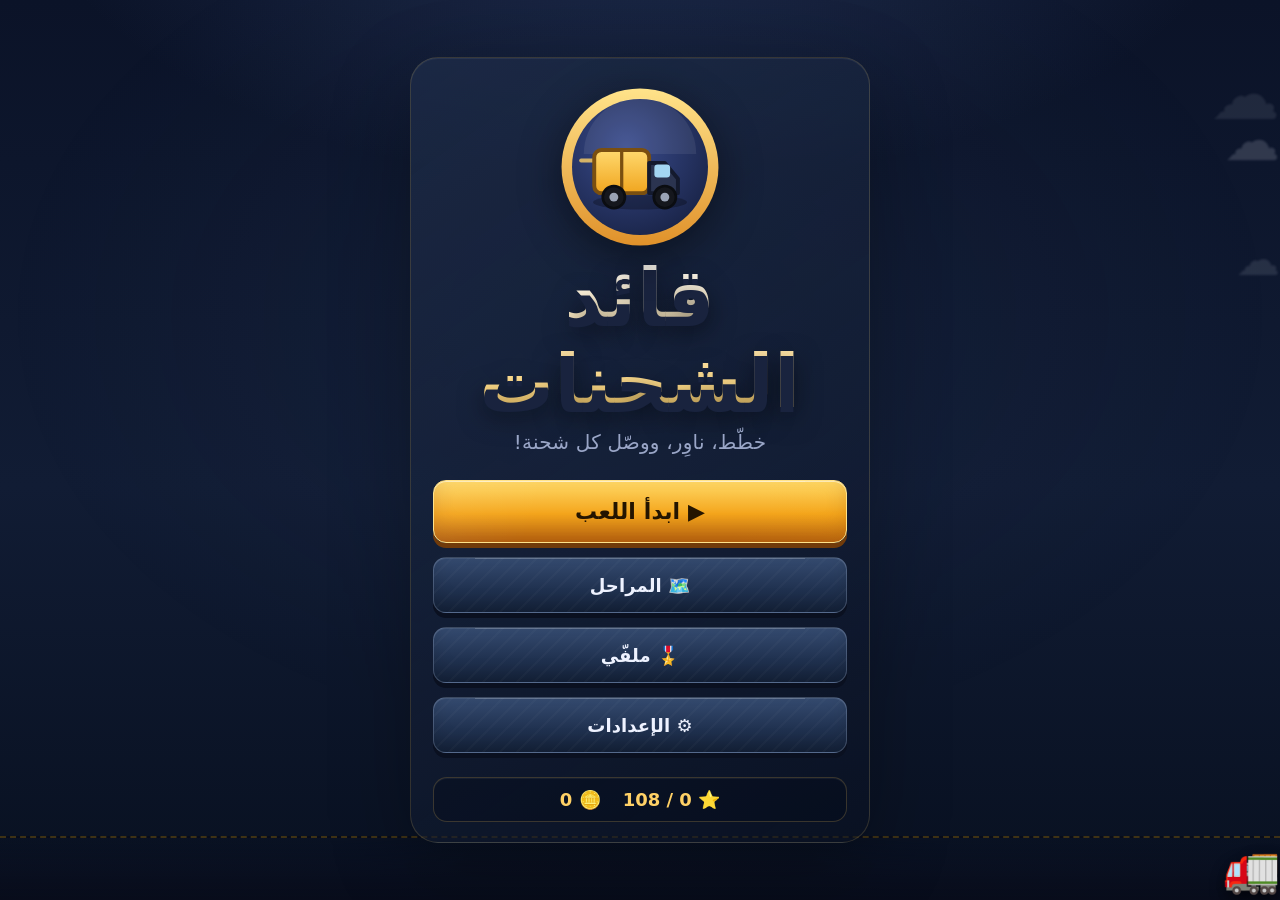
==== commit 897e7cb8: "Give UI a stronger game identity" ====
--- a/index.html
+++ b/index.html
@@ -4,7 +4,7 @@
   <meta charset="UTF-8" />
   <meta name="viewport" content="width=device-width, initial-scale=1.0, viewport-fit=cover" />
   <title>قائد الشحنات — Cargo Commander</title>
-  <link rel="stylesheet" href="style.css?v=46" />
+  <link rel="stylesheet" href="style.css?v=47" />
 
   <!-- ============================================================
        إحصاءات GoatCounter (زوّار + أحداث اللاعبين) — بدون كوكيز، بدون بيانات شخصية.
@@ -207,7 +207,7 @@
 
 </div>
 
-  <script src="levels.js?v=46"></script>
-  <script src="game.js?v=46"></script>
+  <script src="levels.js?v=47"></script>
+  <script src="game.js?v=47"></script>
 </body>
 </html>
--- a/style.css
+++ b/style.css
@@ -332,3 +332,28 @@
   .coin-step{ min-width:76px; }
   .coin-step strong{ font-size:19px; }
 }
+
+/* ---------- Playful game UI polish ---------- */
+.menu-buttons .btn{ min-height:56px; letter-spacing:.1px; }
+.menu-buttons .btn:not(.btn-primary){ background:linear-gradient(180deg,#354b70 0%,#223453 52%,#14223a 100%); }
+.menu-buttons .btn:not(.btn-primary)::before{ background:repeating-linear-gradient(135deg,rgba(255,255,255,.045) 0 2px,transparent 2px 12px); opacity:.5; }
+.menu-buttons .btn-primary.big{ animation:button-idle-glow 2.8s ease-in-out infinite; }
+@keyframes button-idle-glow{ 50%{ box-shadow:0 5px 0 #713b0a,0 0 26px rgba(255,183,3,.22),inset 0 1px 0 rgba(255,255,255,.55),inset 0 -10px 20px rgba(111,44,0,.17); } }
+.btn:active,.tool:active,.icon-btn:active{ filter:brightness(.9); }
+.tool{ min-height:70px; justify-content:center; gap:5px; border-radius:16px; }
+.tool .tool-ic{ display:grid; place-items:center; width:36px; height:36px; border-radius:11px; font-size:23px; background:linear-gradient(145deg,#445a7e,#1d2b46); border:1px solid rgba(255,255,255,.13); box-shadow:inset 0 1px 0 rgba(255,255,255,.18),0 3px 0 #0a1120; }
+.tool .tool-cost{ padding:2px 8px; border-radius:999px; background:rgba(5,11,24,.42); border:1px solid rgba(255,209,102,.18); }
+.tool.cant .tool-ic{ opacity:.48; }
+.tool.armed{ background:linear-gradient(180deg,#6a5425,#3e321c 70%,#211b13); border-color:var(--gold); }
+.tool.armed .tool-ic{ background:linear-gradient(145deg,#ffd866,#b86c0b); color:#241500; }
+#controls.tools{ padding:8px; border-radius:20px; background:linear-gradient(180deg,rgba(38,54,82,.88),rgba(12,21,37,.92)); border:1px solid rgba(201,214,234,.2); box-shadow:0 8px 0 rgba(0,0,0,.23),inset 0 1px 0 rgba(255,255,255,.08); }
+.stat-card .stat:first-child{ background:linear-gradient(90deg,rgba(255,183,3,.08),transparent); }
+.stat-card .stat:nth-child(3){ background:linear-gradient(90deg,transparent,rgba(255,183,3,.06),transparent); }
+.lvl{ isolation:isolate; }
+.lvl::after{ content:""; position:absolute; top:8px; left:9px; width:5px; height:5px; border-radius:50%; background:#ffd166; box-shadow:calc(100% - 23px) 0 #ffd166,0 calc(100% - 17px) #52617d,calc(100% - 23px) calc(100% - 17px) #52617d; opacity:.72; pointer-events:none; }
+.lvl .num,.lvl .lvl-stars{ position:relative; z-index:1; }
+.lvl.current::after{ box-shadow:calc(100% - 23px) 0 #ffd166,0 calc(100% - 17px) #ffd166,calc(100% - 23px) calc(100% - 17px) #ffd166; }
+.lvl.test::before{ background:linear-gradient(135deg,rgba(255,209,102,.18),transparent 35%,rgba(255,209,102,.06)); }
+.overlay-card .btn{ border-radius:12px; }
+.coin-transfer{ box-shadow:inset 0 1px 0 rgba(255,255,255,.07),0 5px 0 rgba(0,0,0,.15); }
+@media (prefers-reduced-motion:reduce){ .menu-buttons .btn-primary.big{ animation:none; } }
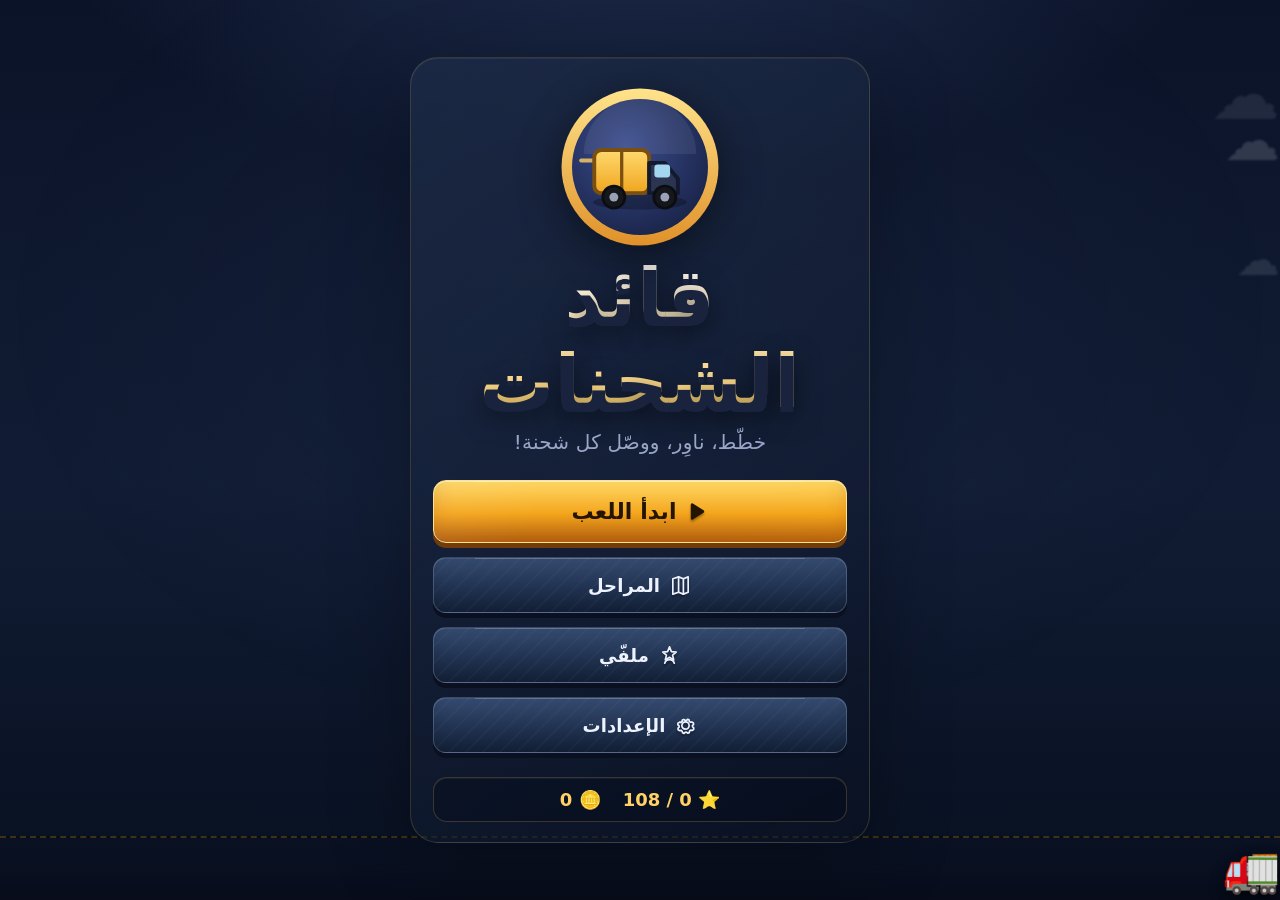
==== commit 061a0034: "Add custom SVG icons and button feedback" ====
--- a/index.html
+++ b/index.html
@@ -4,7 +4,7 @@
   <meta charset="UTF-8" />
   <meta name="viewport" content="width=device-width, initial-scale=1.0, viewport-fit=cover" />
   <title>قائد الشحنات — Cargo Commander</title>
-  <link rel="stylesheet" href="style.css?v=47" />
+  <link rel="stylesheet" href="style.css?v=48" />
 
   <!-- ============================================================
        إحصاءات GoatCounter (زوّار + أحداث اللاعبين) — بدون كوكيز، بدون بيانات شخصية.
@@ -60,10 +60,10 @@
       <h1 class="title">قائد الشحنات</h1>
       <p class="tagline">خطّط، ناوِر، ووصّل كل شحنة!</p>
       <div class="menu-buttons">
-        <button class="btn btn-primary big" id="playBtn">▶ ابدأ اللعب</button>
-        <button class="btn" id="levelsBtn">🗺️ المراحل</button>
-        <button class="btn" id="profileBtn" data-nav="profile">🎖️ ملفّي</button>
-        <button class="btn" id="settingsBtn">⚙️ الإعدادات</button>
+        <button class="btn btn-primary big" id="playBtn"><svg class="ui-ic" viewBox="0 0 24 24" aria-hidden="true"><path d="M5 4.8v14.4a1.4 1.4 0 0 0 2.1 1.2l11.2-7.2a1.4 1.4 0 0 0 0-2.4L7.1 3.6A1.4 1.4 0 0 0 5 4.8Z"/></svg><span>ابدأ اللعب</span></button>
+        <button class="btn" id="levelsBtn"><svg class="ui-ic" viewBox="0 0 24 24" aria-hidden="true"><path d="m4 5 6-2 5 2 5-2v16l-5 2-5-2-6 2V5Z"/><path d="M10 3v16M15 5v16"/></svg><span>المراحل</span></button>
+        <button class="btn" id="profileBtn" data-nav="profile"><svg class="ui-ic" viewBox="0 0 24 24" aria-hidden="true"><path d="M12 3 14 8l5 .4-3.8 3.2 1.2 5-4.4-2.7-4.4 2.7 1.2-5L5 8.4 10 8l2-5Z"/><path d="M7 20c.8-2.5 2.5-3.7 5-3.7s4.2 1.2 5 3.7"/></svg><span>ملفّي</span></button>
+        <button class="btn" id="settingsBtn"><svg class="ui-ic" viewBox="0 0 24 24" aria-hidden="true"><path d="M12 8.2a3.8 3.8 0 1 0 0 7.6 3.8 3.8 0 0 0 0-7.6Z"/><path d="m19.4 13.5 1.2 1-.1 1.7-1.7 1-1.5-.3-1.1 1-.3 1.5-1.6.6-1.2-1-1.6.1-1 1.1-1.6-.6-.3-1.5-1.1-1-1.5.3-1.7-1-.1-1.7 1.2-1-.2-1.5-1.2-1 .1-1.7 1.7-1 1.5.3 1.1-1 .3-1.5 1.6-.6 1.2 1 1.6-.1 1-1.1 1.6.6.3 1.5 1.1 1 1.5-.3 1.7 1 .1 1.7-1.2 1 .2 1.5Z"/></svg><span>الإعدادات</span></button>
       </div>
       <div class="menu-stats" data-nav="profile" title="افتح ملفّي">
         <span id="menuStars">⭐ 0 / 90</span>
@@ -158,10 +158,10 @@
     </header>
     <div id="stage"><canvas id="board"></canvas></div>
     <footer id="controls" class="tools">
-      <button class="tool" id="toolHint" aria-label="تلميح"><span class="tool-ic">💡</span><span class="tool-cost">تلميح</span></button>
-      <button class="tool" id="toolRefresh" aria-label="تغيير الطلبات"><span class="tool-ic">🔄</span><span class="tool-cost">🪙25</span></button>
-      <button class="tool" id="toolShuffle" aria-label="خلط الساحة"><span class="tool-ic">🔀</span><span class="tool-cost">🪙40</span></button>
-      <button class="tool" id="toolEject" aria-label="نقل شاحنة للشارع"><span class="tool-ic">🚀</span><span class="tool-cost">🪙60</span></button>
+      <button class="tool" id="toolHint" aria-label="تلميح"><span class="tool-ic"><svg class="tool-svg" viewBox="0 0 24 24" aria-hidden="true"><path d="M9 18h6M10 21h4M8.2 14.8A6 6 0 1 1 16 14.5c-.8.7-1.1 1.5-1.3 2.5H9.3c-.2-.9-.4-1.6-1.1-2.2Z"/></svg></span><span class="tool-cost">تلميح</span></button>
+      <button class="tool" id="toolRefresh" aria-label="تغيير الطلبات"><span class="tool-ic"><svg class="tool-svg" viewBox="0 0 24 24" aria-hidden="true"><path d="M20 6v5h-5M4 18v-5h5M19.2 11A7 7 0 0 0 6.1 7.2L4.5 11M4.8 13A7 7 0 0 0 17.9 16.8l1.6-3.8"/></svg></span><span class="tool-cost">🪙25</span></button>
+      <button class="tool" id="toolShuffle" aria-label="خلط الساحة"><span class="tool-ic"><svg class="tool-svg" viewBox="0 0 24 24" aria-hidden="true"><path d="M4 7h3c4 0 5 10 9 10h4M16 4l4 3-4 3M4 17h3c1.5 0 2.5-1.1 3.2-2.4M16 14l4 3-4 3"/></svg></span><span class="tool-cost">🪙40</span></button>
+      <button class="tool" id="toolEject" aria-label="نقل شاحنة للشارع"><span class="tool-ic"><svg class="tool-svg" viewBox="0 0 24 24" aria-hidden="true"><path d="M4 13h10M11 7l6 6-6 6M17 13h3"/></svg></span><span class="tool-cost">🪙60</span></button>
     </footer>
   </section>
 
@@ -207,7 +207,7 @@
 
 </div>
 
-  <script src="levels.js?v=47"></script>
-  <script src="game.js?v=47"></script>
+  <script src="levels.js?v=48"></script>
+  <script src="game.js?v=48"></script>
 </body>
 </html>
--- a/style.css
+++ b/style.css
@@ -357,3 +357,16 @@
 .overlay-card .btn{ border-radius:12px; }
 .coin-transfer{ box-shadow:inset 0 1px 0 rgba(255,255,255,.07),0 5px 0 rgba(0,0,0,.15); }
 @media (prefers-reduced-motion:reduce){ .menu-buttons .btn-primary.big{ animation:none; } }
+
+/* ---------- Custom icon and press feedback layer ---------- */
+.btn,.icon-btn,.tool{ display:inline-flex; align-items:center; justify-content:center; gap:9px; }
+.ui-ic{ width:23px; height:23px; flex:none; fill:none; stroke:currentColor; stroke-width:1.75; stroke-linecap:round; stroke-linejoin:round; filter:drop-shadow(0 2px 1px rgba(0,0,0,.35)); }
+.btn-primary .ui-ic path:first-child{ fill:currentColor; stroke:none; }
+.tool-svg{ width:22px; height:22px; fill:none; stroke:currentColor; stroke-width:1.8; stroke-linecap:round; stroke-linejoin:round; }
+.press-ripple{ position:absolute; width:14px; height:14px; border-radius:50%; pointer-events:none; background:rgba(255,255,255,.55); transform:translate(-50%,-50%) scale(0); animation:press-ripple .48s ease-out forwards; mix-blend-mode:screen; }
+@keyframes press-ripple{ to{ transform:translate(-50%,-50%) scale(15); opacity:0; } }
+button.press-hit{ animation:press-hit .22s ease-out; }
+@keyframes press-hit{ 45%{ filter:brightness(1.22) saturate(1.2); } }
+.tool.press-hit .tool-ic,.btn.press-hit .ui-ic{ animation:icon-pop .25s ease-out; }
+@keyframes icon-pop{ 45%{ transform:scale(1.16) rotate(-4deg); } }
+@media (prefers-reduced-motion:reduce){ .press-ripple{ display:none; } button.press-hit,.tool.press-hit .tool-ic,.btn.press-hit .ui-ic{ animation:none; } }
